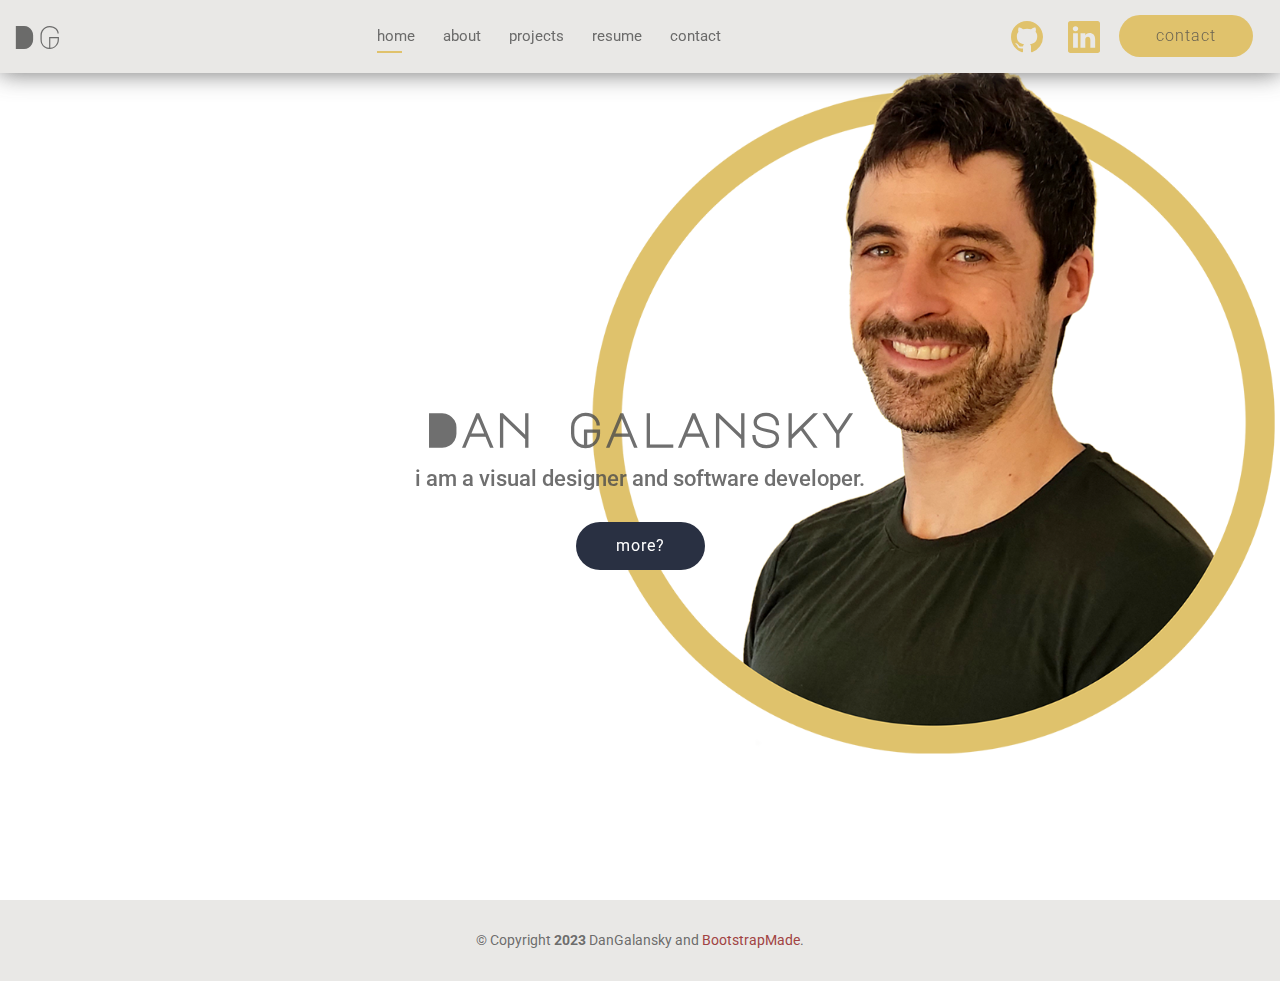
==== index.html @ 4b55bad7 "first commit" ====
<!DOCTYPE html>
<html lang="en">

<head>
  <meta charset="utf-8">
  <meta content="width=device-width, initial-scale=1.0" name="viewport">

  <title>Kelly Bootstrap Template - Index</title>
  <meta content="" name="description">
  <meta content="" name="keywords">

  <!-- Favicons -->
  <link href="assets/img/favicon.png" rel="icon">
  <link href="assets/img/apple-touch-icon.png" rel="apple-touch-icon">

  <!-- Google Fonts -->
  <link href="https://fonts.googleapis.com/css?family=Open+Sans:300,300i,400,400i,600,600i,700,700i|Raleway:300,300i,400,400i,500,500i,600,600i,700,700i|Poppins:300,300i,400,400i,500,500i,600,600i,700,700i" rel="stylesheet">

  <!-- Vendor CSS Files -->
  <link href="assets/vendor/aos/aos.css" rel="stylesheet">
  <link href="assets/vendor/bootstrap/css/bootstrap.min.css" rel="stylesheet">
  <link href="assets/vendor/bootstrap-icons/bootstrap-icons.css" rel="stylesheet">
  <link href="assets/vendor/boxicons/css/boxicons.min.css" rel="stylesheet">
  <link href="assets/vendor/glightbox/css/glightbox.min.css" rel="stylesheet">
  <link href="assets/vendor/swiper/swiper-bundle.min.css" rel="stylesheet">

  <!-- Template Main CSS File -->
  <link href="assets/css/style.css" rel="stylesheet">

  <!-- =======================================================
  * Template Name: Kelly - v4.10.0
  * Template URL: https://bootstrapmade.com/kelly-free-bootstrap-cv-resume-html-template/
  * Author: BootstrapMade.com
  * License: https://bootstrapmade.com/license/
  ======================================================== -->
</head>

<body>

  <!-- ======= Header ======= -->
  <header id="header" class="fixed-top">
    <div class="container-fluid d-flex justify-content-between align-items-center">

      <h1 class="logo me-auto me-lg-0"><a href="index.html">DG</a></h1>
      <!-- Uncomment below if you prefer to use an image logo -->
      <!-- <a href="index.html" class="logo"><img src="assets/img/logo.png" alt="" class="img-fluid"></a>-->

      <nav id="navbar" class="navbar order-last order-lg-0">
        <ul>
          <li><a class="active" href="index.html">home</a></li>
          <li><a href="about.html">about</a></li>
          <li><a href="portfolio.html">projects</a></li>
          <li><a href="https://drive.google.com/file/d/1iEbNbcQ8Tzy-XruBS8aPPqKfPXrbg0_w/view">resume</a></li>
          <li><a href="contact.html">contact</a></li>
        </ul>
        <i class="bi bi-list mobile-nav-toggle"></i>
      </nav><!-- .navbar -->

      <div class="header-social-links">
        <a href="https://www.github.com/dangalansky" class="github icon"><svg xmlns="http://www.w3.org/2000/svg" width="32" height="32" fill="currentColor" class="bi bi-github"
          viewBox="0 0 16 16">  
          <path
            d="M8 0C3.58 0 0 3.58 0 8c0 3.54 2.29 6.53 5.47 7.59.4.07.55-.17.55-.38 0-.19-.01-.82-.01-1.49-2.01.37-2.53-.49-2.69-.94-.09-.23-.48-.94-.82-1.13-.28-.15-.68-.52-.01-.53.63-.01 1.08.58 1.23.82.72 1.21 1.87.87 2.33.66.07-.52.28-.87.51-1.07-1.78-.2-3.64-.89-3.64-3.95 0-.87.31-1.59.82-2.15-.08-.2-.36-1.02.08-2.12 0 0 .67-.21 2.2.82.64-.18 1.32-.27 2-.27.68 0 1.36.09 2 .27 1.53-1.04 2.2-.82 2.2-.82.44 1.1.16 1.92.08 2.12.51.56.82 1.27.82 2.15 0 3.07-1.87 3.75-3.65 3.95.29.25.54.73.54 1.48 0 1.07-.01 1.93-.01 2.2 0 .21.15.46.55.38A8.012 8.012 0 0 0 16 8c0-4.42-3.58-8-8-8z" />
        </svg></a>
        <a href="https://www.linkedin.com/in/dan-galansky/" class="github icon"><svg xmlns="http://www.w3.org/2000/svg" width="32" height="32" fill="currentColor" class="bi bi-linkedin"
          viewBox="0 0 16 16">
          <path
            d="M0 1.146C0 .513.526 0 1.175 0h13.65C15.474 0 16 .513 16 1.146v13.708c0 .633-.526 1.146-1.175 1.146H1.175C.526 16 0 15.487 0 14.854V1.146zm4.943 12.248V6.169H2.542v7.225h2.401zm-1.2-8.212c.837 0 1.358-.554 1.358-1.248-.015-.709-.52-1.248-1.342-1.248-.822 0-1.359.54-1.359 1.248 0 .694.521 1.248 1.327 1.248h.016zm4.908 8.212V9.359c0-.216.016-.432.08-.586.173-.431.568-.878 1.232-.878.869 0 1.216.662 1.216 1.634v3.865h2.401V9.25c0-2.22-1.184-3.252-2.764-3.252-1.274 0-1.845.7-2.165 1.193v.025h-.016a5.54 5.54 0 0 1 .016-.025V6.169h-2.4c.03.678 0 7.225 0 7.225h2.4z" />
        </svg></a>

        <button id="btn-exp" class="btn-contact"><a href="contact.html">contact</a></button>
      </div>
    </div>

  </header><!-- End Header -->

  <!-- ======= Hero Section ======= -->
  <section id="hero" class="d-flex align-items-center">
    <div class="container d-flex flex-column align-items-center" data-aos="zoom-in" data-aos-delay="100">
      <h1>Dan Galansky</h1>
      <h2>i am a visual designer and software developer.</h2>
      <a href="about.html" id="about-btn" class="btn-about">more?</a>
    </div>
  </section><!-- End Hero -->

  <!-- ======= Footer ======= -->
  <footer id="footer">
    <div class="container">
      <div class="copyright">
        &copy; Copyright <strong><span>2023</span></strong> DanGalansky and <a href="https://bootstrapmade.com/">BootstrapMade</a>.
      </div>
    </div>
  </footer>
  <!-- Licensing information: https://bootstrapmade.com/license/ -->
  <!-- Purchase the pro version with working PHP/AJAX contact form: https://bootstrapmade.com/kelly-free-bootstrap-cv-resume-html-template/ -->
  <!-- End  Footer -->
          
  <div id="preloader"></div>
  <a href="#" class="back-to-top d-flex align-items-center justify-content-center"><i class="bi bi-arrow-up-short"></i></a>

  <!-- Vendor JS Files -->
  <script src="assets/vendor/purecounter/purecounter_vanilla.js"></script>
  <script src="assets/vendor/aos/aos.js"></script>
  <script src="assets/vendor/bootstrap/js/bootstrap.bundle.min.js"></script>
  <script src="assets/vendor/glightbox/js/glightbox.min.js"></script>
  <script src="assets/vendor/isotope-layout/isotope.pkgd.min.js"></script>
  <script src="assets/vendor/swiper/swiper-bundle.min.js"></script>
  <script src="assets/vendor/waypoints/noframework.waypoints.js"></script>
  <script src="assets/vendor/php-email-form/validate.js"></script>

  <!-- Home Page Button Effect -->
  <script>
  
    const contactBtn = document.getElementById("about-btn");
    contactBtn.addEventListener("mouseover", changeIt);
    contactBtn.addEventListener("mouseout", unchangeIt);

    function changeIt() {
      document.getElementById("hero").style.width = "100%";
      document.getElementById("hero").style.height = "100vh";
      document.getElementById("hero").style.background =
        "url(assets/img/hero-bg2.png) top right";
      document.getElementById("hero").style.backgroundSize = "cover";
    }
    function unchangeIt() {
      document.getElementById("hero").style.width = "100%";
      document.getElementById("hero").style.height = "100vh";
      document.getElementById("hero").style.background =
        "url(assets/img/hero-bg.png) top right";
      document.getElementById("hero").style.backgroundSize = "cover";
    }
    
    </script>


  <!-- Template Main JS File -->
  <script src="assets/js/main.js"></script>
</body>

</html>
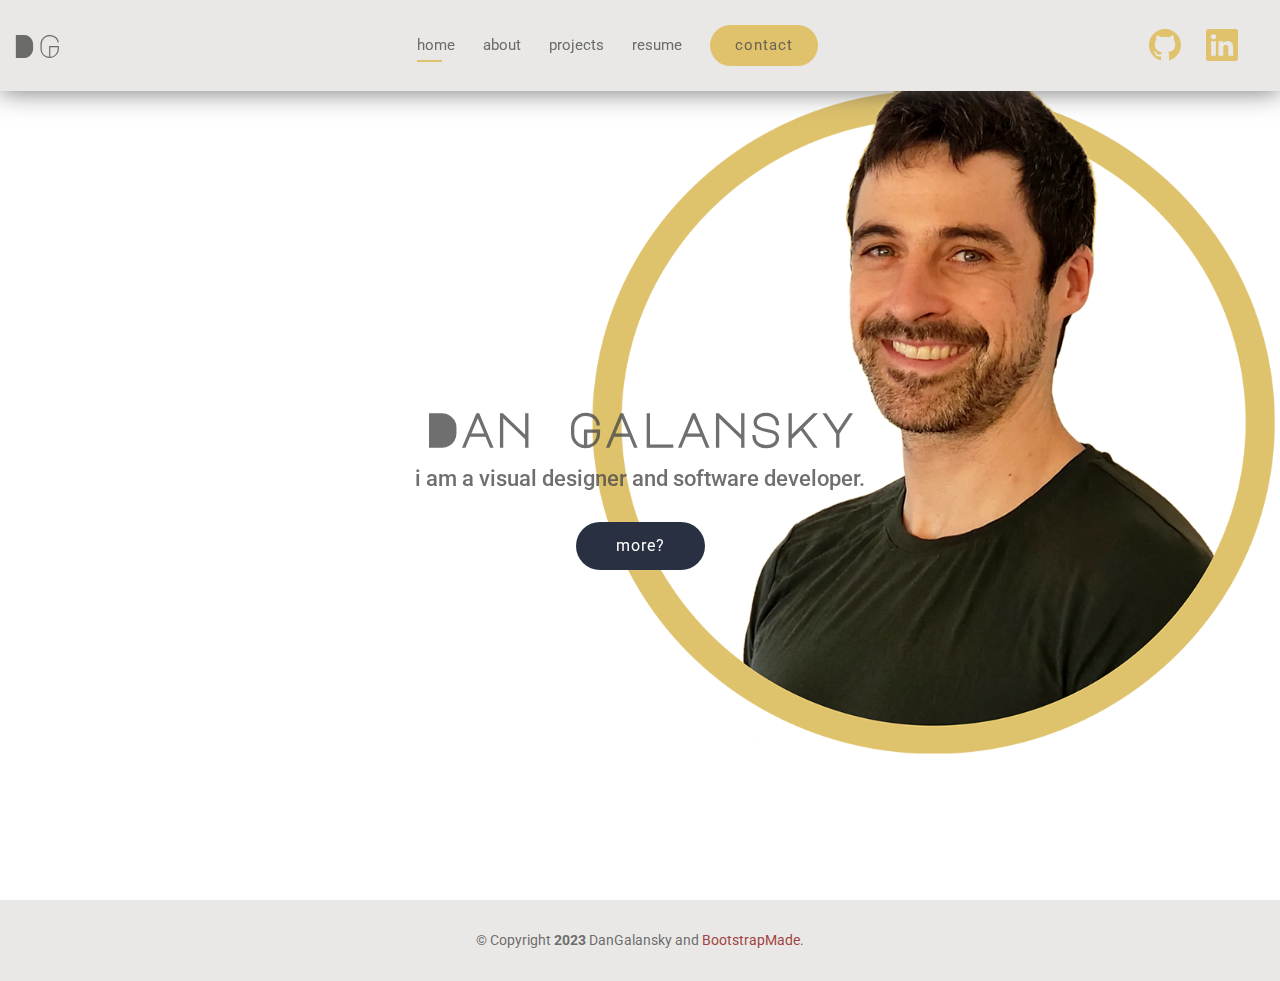
==== commit b7c8256f: "update css and navbar" ====
--- a/index.html
+++ b/index.html
@@ -51,12 +51,13 @@
           <li><a href="about.html">about</a></li>
           <li><a href="portfolio.html">projects</a></li>
           <li><a href="https://drive.google.com/file/d/1iEbNbcQ8Tzy-XruBS8aPPqKfPXrbg0_w/view">resume</a></li>
-          <li><a href="contact.html">contact</a></li>
+          <!-- <li><a href="contact.html">contact</a></li> -->
+          <li><button id="btn-exp" class="btn-contact"><a href="contact.html">contact</a></button></li>
         </ul>
         <i class="bi bi-list mobile-nav-toggle"></i>
       </nav><!-- .navbar -->
 
-      <div class="header-social-links">
+      <div class="header-social-links order-last order-lg-0">
         <a href="https://www.github.com/dangalansky" class="github icon"><svg xmlns="http://www.w3.org/2000/svg" width="32" height="32" fill="currentColor" class="bi bi-github"
           viewBox="0 0 16 16">  
           <path
@@ -68,7 +69,7 @@
             d="M0 1.146C0 .513.526 0 1.175 0h13.65C15.474 0 16 .513 16 1.146v13.708c0 .633-.526 1.146-1.175 1.146H1.175C.526 16 0 15.487 0 14.854V1.146zm4.943 12.248V6.169H2.542v7.225h2.401zm-1.2-8.212c.837 0 1.358-.554 1.358-1.248-.015-.709-.52-1.248-1.342-1.248-.822 0-1.359.54-1.359 1.248 0 .694.521 1.248 1.327 1.248h.016zm4.908 8.212V9.359c0-.216.016-.432.08-.586.173-.431.568-.878 1.232-.878.869 0 1.216.662 1.216 1.634v3.865h2.401V9.25c0-2.22-1.184-3.252-2.764-3.252-1.274 0-1.845.7-2.165 1.193v.025h-.016a5.54 5.54 0 0 1 .016-.025V6.169h-2.4c.03.678 0 7.225 0 7.225h2.4z" />
         </svg></a>
 
-        <button id="btn-exp" class="btn-contact"><a href="contact.html">contact</a></button>
+        <!-- <button id="btn-exp" class="btn-contact"><a href="contact.html">contact</a></button> -->
       </div>
     </div>
 
--- a/assets/css/style.css
+++ b/assets/css/style.css
@@ -223,7 +223,6 @@
   font-weight: 300;
   font-size: 1rem;
   letter-spacing: 1px;
-  padding: 12px 12px;
 }
 
 /*--------------------------------------------------------------
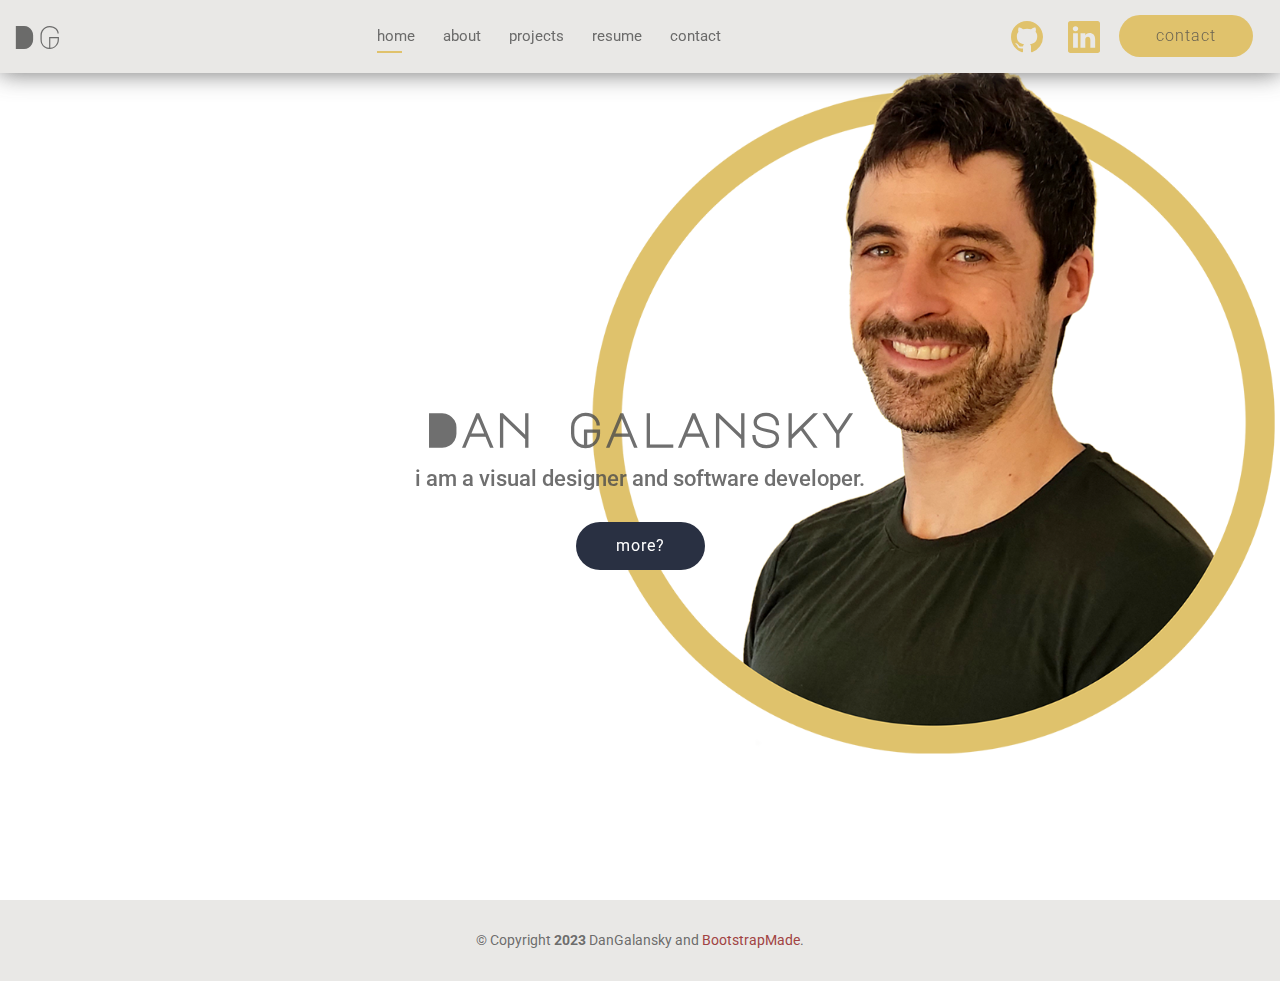
==== commit d3606007: "update hero bg and css" ====
--- a/index.html
+++ b/index.html
@@ -14,7 +14,9 @@
   <link href="assets/img/apple-touch-icon.png" rel="apple-touch-icon">
 
   <!-- Google Fonts -->
-  <link href="https://fonts.googleapis.com/css?family=Open+Sans:300,300i,400,400i,600,600i,700,700i|Raleway:300,300i,400,400i,500,500i,600,600i,700,700i|Poppins:300,300i,400,400i,500,500i,600,600i,700,700i" rel="stylesheet">
+  <link
+    href="https://fonts.googleapis.com/css?family=Open+Sans:300,300i,400,400i,600,600i,700,700i|Raleway:300,300i,400,400i,500,500i,600,600i,700,700i|Poppins:300,300i,400,400i,500,500i,600,600i,700,700i"
+    rel="stylesheet">
 
   <!-- Vendor CSS Files -->
   <link href="assets/vendor/aos/aos.css" rel="stylesheet">
@@ -51,25 +53,24 @@
           <li><a href="about.html">about</a></li>
           <li><a href="portfolio.html">projects</a></li>
           <li><a href="https://drive.google.com/file/d/1iEbNbcQ8Tzy-XruBS8aPPqKfPXrbg0_w/view">resume</a></li>
-          <!-- <li><a href="contact.html">contact</a></li> -->
-          <li><button id="btn-exp" class="btn-contact"><a href="contact.html">contact</a></button></li>
+          <li><a href="contact.html">contact</a></li>
         </ul>
         <i class="bi bi-list mobile-nav-toggle"></i>
       </nav><!-- .navbar -->
 
-      <div class="header-social-links order-last order-lg-0">
-        <a href="https://www.github.com/dangalansky" class="github icon"><svg xmlns="http://www.w3.org/2000/svg" width="32" height="32" fill="currentColor" class="bi bi-github"
-          viewBox="0 0 16 16">  
-          <path
-            d="M8 0C3.58 0 0 3.58 0 8c0 3.54 2.29 6.53 5.47 7.59.4.07.55-.17.55-.38 0-.19-.01-.82-.01-1.49-2.01.37-2.53-.49-2.69-.94-.09-.23-.48-.94-.82-1.13-.28-.15-.68-.52-.01-.53.63-.01 1.08.58 1.23.82.72 1.21 1.87.87 2.33.66.07-.52.28-.87.51-1.07-1.78-.2-3.64-.89-3.64-3.95 0-.87.31-1.59.82-2.15-.08-.2-.36-1.02.08-2.12 0 0 .67-.21 2.2.82.64-.18 1.32-.27 2-.27.68 0 1.36.09 2 .27 1.53-1.04 2.2-.82 2.2-.82.44 1.1.16 1.92.08 2.12.51.56.82 1.27.82 2.15 0 3.07-1.87 3.75-3.65 3.95.29.25.54.73.54 1.48 0 1.07-.01 1.93-.01 2.2 0 .21.15.46.55.38A8.012 8.012 0 0 0 16 8c0-4.42-3.58-8-8-8z" />
-        </svg></a>
-        <a href="https://www.linkedin.com/in/dan-galansky/" class="github icon"><svg xmlns="http://www.w3.org/2000/svg" width="32" height="32" fill="currentColor" class="bi bi-linkedin"
-          viewBox="0 0 16 16">
-          <path
-            d="M0 1.146C0 .513.526 0 1.175 0h13.65C15.474 0 16 .513 16 1.146v13.708c0 .633-.526 1.146-1.175 1.146H1.175C.526 16 0 15.487 0 14.854V1.146zm4.943 12.248V6.169H2.542v7.225h2.401zm-1.2-8.212c.837 0 1.358-.554 1.358-1.248-.015-.709-.52-1.248-1.342-1.248-.822 0-1.359.54-1.359 1.248 0 .694.521 1.248 1.327 1.248h.016zm4.908 8.212V9.359c0-.216.016-.432.08-.586.173-.431.568-.878 1.232-.878.869 0 1.216.662 1.216 1.634v3.865h2.401V9.25c0-2.22-1.184-3.252-2.764-3.252-1.274 0-1.845.7-2.165 1.193v.025h-.016a5.54 5.54 0 0 1 .016-.025V6.169h-2.4c.03.678 0 7.225 0 7.225h2.4z" />
-        </svg></a>
+      <div class="header-social-links">
+        <a href="https://www.github.com/dangalansky" class="github icon"><svg xmlns="http://www.w3.org/2000/svg"
+            width="32" height="32" fill="currentColor" class="bi bi-github" viewBox="0 0 16 16">
+            <path
+              d="M8 0C3.58 0 0 3.58 0 8c0 3.54 2.29 6.53 5.47 7.59.4.07.55-.17.55-.38 0-.19-.01-.82-.01-1.49-2.01.37-2.53-.49-2.69-.94-.09-.23-.48-.94-.82-1.13-.28-.15-.68-.52-.01-.53.63-.01 1.08.58 1.23.82.72 1.21 1.87.87 2.33.66.07-.52.28-.87.51-1.07-1.78-.2-3.64-.89-3.64-3.95 0-.87.31-1.59.82-2.15-.08-.2-.36-1.02.08-2.12 0 0 .67-.21 2.2.82.64-.18 1.32-.27 2-.27.68 0 1.36.09 2 .27 1.53-1.04 2.2-.82 2.2-.82.44 1.1.16 1.92.08 2.12.51.56.82 1.27.82 2.15 0 3.07-1.87 3.75-3.65 3.95.29.25.54.73.54 1.48 0 1.07-.01 1.93-.01 2.2 0 .21.15.46.55.38A8.012 8.012 0 0 0 16 8c0-4.42-3.58-8-8-8z" />
+          </svg></a>
+        <a href="https://www.linkedin.com/in/dan-galansky/" class="github icon"><svg xmlns="http://www.w3.org/2000/svg"
+            width="32" height="32" fill="currentColor" class="bi bi-linkedin" viewBox="0 0 16 16">
+            <path
+              d="M0 1.146C0 .513.526 0 1.175 0h13.65C15.474 0 16 .513 16 1.146v13.708c0 .633-.526 1.146-1.175 1.146H1.175C.526 16 0 15.487 0 14.854V1.146zm4.943 12.248V6.169H2.542v7.225h2.401zm-1.2-8.212c.837 0 1.358-.554 1.358-1.248-.015-.709-.52-1.248-1.342-1.248-.822 0-1.359.54-1.359 1.248 0 .694.521 1.248 1.327 1.248h.016zm4.908 8.212V9.359c0-.216.016-.432.08-.586.173-.431.568-.878 1.232-.878.869 0 1.216.662 1.216 1.634v3.865h2.401V9.25c0-2.22-1.184-3.252-2.764-3.252-1.274 0-1.845.7-2.165 1.193v.025h-.016a5.54 5.54 0 0 1 .016-.025V6.169h-2.4c.03.678 0 7.225 0 7.225h2.4z" />
+          </svg></a>
 
-        <!-- <button id="btn-exp" class="btn-contact"><a href="contact.html">contact</a></button> -->
+        <button id="btn-exp" class="btn-contact"><a href="contact.html">contact</a></button>
       </div>
     </div>
 
@@ -88,16 +89,18 @@
   <footer id="footer">
     <div class="container">
       <div class="copyright">
-        &copy; Copyright <strong><span>2023</span></strong> DanGalansky and <a href="https://bootstrapmade.com/">BootstrapMade</a>.
+        &copy; Copyright <strong><span>2023</span></strong> DanGalansky and <a
+          href="https://bootstrapmade.com/">BootstrapMade</a>.
       </div>
     </div>
   </footer>
   <!-- Licensing information: https://bootstrapmade.com/license/ -->
   <!-- Purchase the pro version with working PHP/AJAX contact form: https://bootstrapmade.com/kelly-free-bootstrap-cv-resume-html-template/ -->
   <!-- End  Footer -->
-          
+
   <div id="preloader"></div>
-  <a href="#" class="back-to-top d-flex align-items-center justify-content-center"><i class="bi bi-arrow-up-short"></i></a>
+  <a href="#" class="back-to-top d-flex align-items-center justify-content-center"><i
+      class="bi bi-arrow-up-short"></i></a>
 
   <!-- Vendor JS Files -->
   <script src="assets/vendor/purecounter/purecounter_vanilla.js"></script>
@@ -111,7 +114,7 @@
 
   <!-- Home Page Button Effect -->
   <script>
-  
+
     const contactBtn = document.getElementById("about-btn");
     contactBtn.addEventListener("mouseover", changeIt);
     contactBtn.addEventListener("mouseout", unchangeIt);
@@ -119,19 +122,19 @@
     function changeIt() {
       document.getElementById("hero").style.width = "100%";
       document.getElementById("hero").style.height = "100vh";
-      document.getElementById("hero").style.background =
-        "url(assets/img/hero-bg2.png) top right";
+      document.getElementById("hero").style.backgroundImage =
+        "url(assets/img/hero-bg2.png), url(assets/img/hero-bg.png)";
       document.getElementById("hero").style.backgroundSize = "cover";
     }
     function unchangeIt() {
       document.getElementById("hero").style.width = "100%";
       document.getElementById("hero").style.height = "100vh";
-      document.getElementById("hero").style.background =
-        "url(assets/img/hero-bg.png) top right";
+      document.getElementById("hero").style.backgroundImage =
+        "url(assets/img/hero-bg.png)";
       document.getElementById("hero").style.backgroundSize = "cover";
     }
-    
-    </script>
+
+  </script>
 
 
   <!-- Template Main JS File -->
--- a/assets/css/style.css
+++ b/assets/css/style.css
@@ -9,6 +9,7 @@
 # General
 --------------------------------------------------------------*/
 @import url('https://fonts.googleapis.com/css2?family=Major+Mono+Display&family=Roboto:ital,wght@0,400;0,700;1,700&display=swap');
+
 :root {
   --grey: rgba(75, 75, 75, 0.8);
   --gold: #E0C26C;
@@ -20,6 +21,7 @@
   --hero2: url("../img/hero-bg2.png");
 
 }
+
 body {
   font-family: "Roboto";
   background-color: #e9e8e6;
@@ -36,9 +38,10 @@
   text-decoration: none;
 }
 
-h1{
+h1 {
   font-family: 'Major Mono Display', monospace;
 }
+
 h2,
 h3,
 h4,
@@ -183,8 +186,8 @@
   padding-right: 15px;
 }
 
-.bi{
-  margin-right: 15px; 
+.bi {
+  margin-right: 15px;
 }
 
 .header-social-links a {
@@ -199,6 +202,7 @@
 .header-social-links a:hover {
   color: var(--gold-hover);
 }
+
 .btn-contact {
   all: unset;
   outline: none;
@@ -212,17 +216,20 @@
   transition: 0.5s;
   color: #fff;
   background: var(--gold);
-  
-}
+
+}
+
 .btn-contact:hover {
   background: var(--gold-hover);
 }
-.btn-contact a{
+
+.btn-contact a {
   color: var(--grey);
   font-family: "Roboto";
   font-weight: 300;
   font-size: 1rem;
   letter-spacing: 1px;
+  padding: 12px 12px;
 }
 
 /*--------------------------------------------------------------
@@ -480,7 +487,8 @@
 #hero {
   width: 100%;
   height: 100vh;
-  background: var(--hero1) top right;
+  background-image: url(../img/hero-bg.png);
+  background-position: top right;
   background-size: cover;
 }
 
@@ -500,7 +508,7 @@
   font-size: 48px;
   font-weight: 700;
   line-height: 56px;
-  color:var(--grey);
+  color: var(--grey);
 }
 
 #hero h2 {
@@ -524,7 +532,7 @@
 }
 
 #hero .btn-about:hover {
-  background:var(--blue-hover);
+  background: var(--blue-hover);
 }
 
 @media (min-width: 1024px) {
@@ -570,7 +578,7 @@
   text-align: center;
 }
 
-.section-title h2{
+.section-title h2 {
   font-size: 32px;
   font-weight: bold;
   position: relative;
@@ -683,9 +691,10 @@
 /*--------------------------------------------------------------
 # Portfolio
 --------------------------------------------------------------*/
-.portfolio h5{
+.portfolio h5 {
   margin: 3% 0;
 }
+
 .portfolio .portfolio-item {
   margin-bottom: 30px;
 }
@@ -1030,4 +1039,4 @@
   color: var(--grey);
   font-size: 14px;
   text-align: center;
-}
+}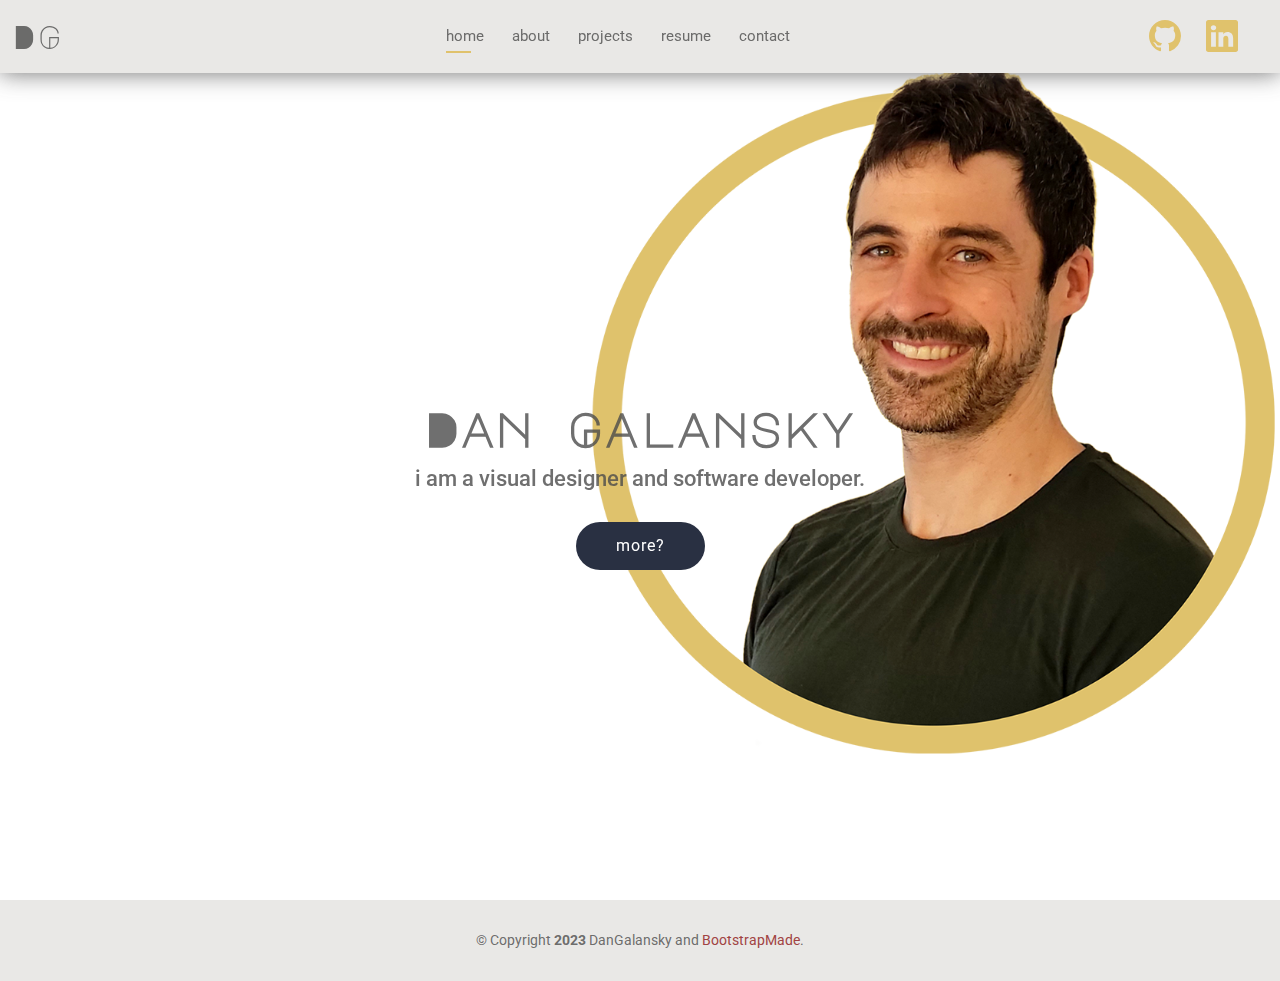
==== commit a7bda097: "update code for navbar formatting" ====
--- a/index.html
+++ b/index.html
@@ -70,7 +70,7 @@
               d="M0 1.146C0 .513.526 0 1.175 0h13.65C15.474 0 16 .513 16 1.146v13.708c0 .633-.526 1.146-1.175 1.146H1.175C.526 16 0 15.487 0 14.854V1.146zm4.943 12.248V6.169H2.542v7.225h2.401zm-1.2-8.212c.837 0 1.358-.554 1.358-1.248-.015-.709-.52-1.248-1.342-1.248-.822 0-1.359.54-1.359 1.248 0 .694.521 1.248 1.327 1.248h.016zm4.908 8.212V9.359c0-.216.016-.432.08-.586.173-.431.568-.878 1.232-.878.869 0 1.216.662 1.216 1.634v3.865h2.401V9.25c0-2.22-1.184-3.252-2.764-3.252-1.274 0-1.845.7-2.165 1.193v.025h-.016a5.54 5.54 0 0 1 .016-.025V6.169h-2.4c.03.678 0 7.225 0 7.225h2.4z" />
           </svg></a>
 
-        <button id="btn-exp" class="btn-contact"><a href="contact.html">contact</a></button>
+         <!-- <button id="btn-exp" class="btn-contact"><a href="contact.html">contact</a></button> -->
       </div>
     </div>
 
